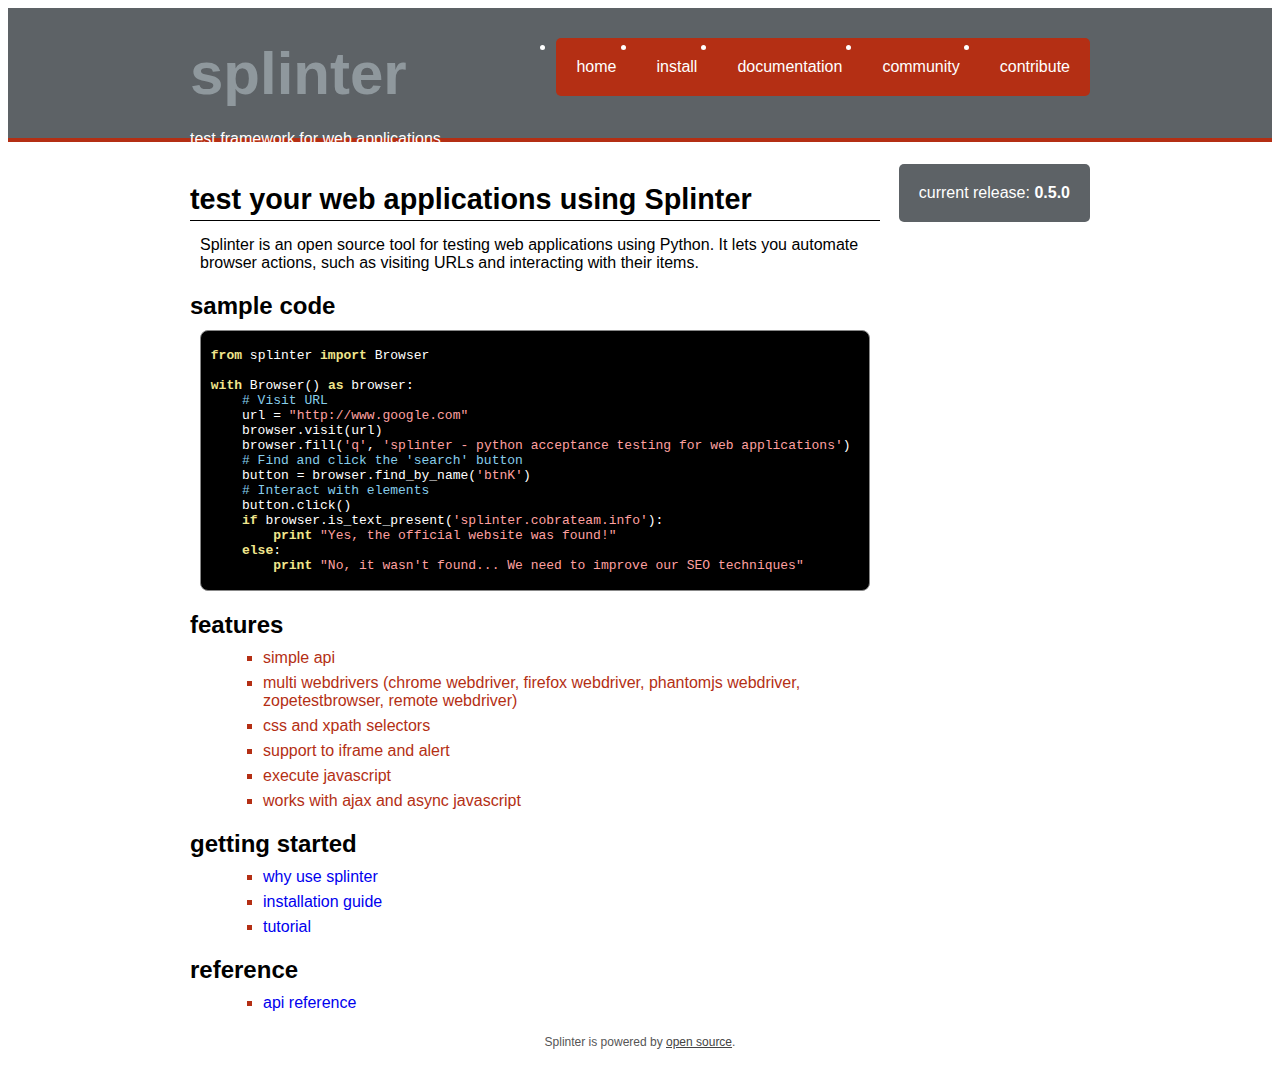
==== splinterweb/index.html @ 50b1f4a7 "added why use splinter in the index." ====
<html>
    <head>
        <meta http-equiv="Content-type" content="text/html; charset=utf-8"/>
        <title>splinter</title>

        <meta name="description" content="Splinter is an open source Python tool for test web applications" />
        <meta name="keywords" content="splinter, python, web applications, tests, acceptance tests, cobrateam" />
        <link rel="stylesheet" type="text/css" href="http://yui.yahooapis.com/3.3.0/build/cssreset/reset-min.css" />
        <link rel="stylesheet" href="media/css/splinter.css" type="text/css" />
        <link rel="stylesheet" href="media/css/prettify.css" type="text/css" />
        <script type="text/javascript" src="media/js/prettify.js"></script>

        <script type="text/javascript">
            var _gaq = _gaq || [];
            _gaq.push(['_setAccount', 'UA-23628203-1']);
            _gaq.push(['_trackPageview']);
            (function() {
                var ga = document.createElement('script'); ga.type = 'text/javascript'; ga.async = true;
                ga.src = ('https:' == document.location.protocol ? 'https://ssl' : 'http://www') + '.google-analytics.com/ga.js';
                var s = document.getElementsByTagName('script')[0]; s.parentNode.insertBefore(ga, s);
            })();
        </script>

    </head>
    <body onload="prettyPrint()">
        <div id="header">
            <div class="header-container">
                <div class="title">
                    <h1><a href="http://splinter.cobrateam.info/" title="splinter">splinter</a></h1>
                    <p>test framework for web applications</p>
                </div>
                <ul class="nav">
                    <li><a href="/" class="first">home</a></li>
                    <li><a href="/docs/install.html">install</a></li>
                    <li><a href="/docs/">documentation</a></li>
                    <li><a href="/docs/community.html">community</a></li>
                    <li><a href="/docs/contribute.html" class="last">contribute</a></li>
                </ul>
            </div>
        </div>
        <div id="page">
            <div id="main">
                <h1>test your web applications using Splinter</h1>
                <p>Splinter is an open source tool for testing web applications using Python. It lets you automate browser
                 actions, such as visiting URLs and interacting with their items. </p>

                <h2>sample code</h2>
                <code class="prettyprint">
                    <br /> from splinter import Browser
                    <br />
                    <br /> with Browser() as browser:
                    <br />     # Visit URL
                    <br />     url = "http://www.google.com"
                    <br />     browser.visit(url)
                    <br />     browser.fill('q', 'splinter - python acceptance testing for web applications')
                    <br />     # Find and click the 'search' button
                    <br />     button = browser.find_by_name('btnK')
                    <br />     # Interact with elements
                    <br />     button.click()
                    <br />     if browser.is_text_present('splinter.cobrateam.info'):
                    <br />         print "Yes, the official website was found!"
                    <br />     else:
                    <br />         print "No, it wasn't found... We need to improve our SEO techniques"
                    <br />
                </code>

                <h2>features</h2>
                <ul class="features">
                    <li>simple api</li>
                    <li>multi webdrivers (chrome webdriver, firefox webdriver, phantomjs webdriver, zopetestbrowser, remote webdriver)</li>
                    <li>css and xpath selectors</li>
                    <li>support to iframe and alert</li>
                    <li>execute javascript</li>
                    <li>works with ajax and async javascript</li>
                </ul>

                <h2>getting started</h2>
                <ul class="features">
                    <li><a href="/docs/why.html">why use splinter</a></li>
                    <li><a href="/docs/install.html">installation guide</a></li>
                    <li><a href="/docs/tutorial.html">tutorial</a></li>
                </ul>
                <h2>reference</h2>
                <ul class="features">
                    <li><a href="/docs/api/driver-and-element-api.html">api reference</a></li>
                </ul>
            </div>
            <div id="right">
                <div id="release">
                    <a href="https://github.com/cobrateam/splinter/zipball/0.5.0">current release: <strong>0.5.0</strong></a>
                </div>
            </div>
        </div>
        <div id="footer">
            Splinter is powered by <a href="http://github.com/cobrateam/splinter/" rel="nofollow" target="_blank" title="open source">open source</a>.
        </div>
    </body>
</html>
---- splinterweb/media/css/splinter.css ----
body {
    font-family: 'Segoe UI', Calibri, 'Myriad Pro', Myriad, 'Trebuchet MS', Helvetica, Arial, sans-serif;
}
a {
    text-decoration: none;
}
a:hover {
    text-decoration: underline;
}
#header {
    padding: 10px 0 50px 0;
    border-bottom: 4px solid #b42f14;
    background-color: #5d6266;
    color: #fff;
}
#header .header-container {
    height: 70px;
    width: 900px;
    margin: 0 auto;
}

#header .title {
    float: left;
}
#header h1 a {
    font-size: 60px;
    font-weight: bold;
    color: #8f989d;
    text-decoration:none;
}

.nav {
    margin: 20px auto;
    float: right;
}

.nav li {
    float: left;
}

.nav li a {
    float: left;
    padding: 20px;
    background-color: #b42f14;
    color: #fff;
    text-decoration: none;
}

.nav li a:hover {
    background-color: #411200;
    text-decoration: underline;
}

.nav a.first {
    -moz-border-radius: 5px 0 0 5px;
    -webkit-border-radius: 5px 0 0 5px;
    border-radius: 5px 0 0 5px;
}
.nav a.last {
    -moz-border-radius: 0 5px 5px 0;
    -webkit-border-radius: 0 5px 5px 0;
    border-radius: 0 5px 5px 0;
}
#page {
    clear: both;
    width: 900px;
    margin: 20px auto;
}

#page h1 {
    font-size: 180%;
    font-weight: bold;
    margin-bottom: 15px;
    padding-bottom: 4px;
    border-bottom: 1px solid #000;
}

#page h2 {
    font-size: 24px;
    font-weight: bold;
    margin-bottom: 4px;
}

#page h3 {
    font-size: 120%;
    font-weight: bold;
    margin: 10px 5px;
}

#page h4 {
    color: #B42F14;
    font-weight: bold;
    margin: 0 20px;
}

#page .sprint {
    -moz-border-radius: 5px;
    -webkit-border-radius: 5px;
    border-radius: 5px;
    background-color: #B42F14;
    font-size: 24px;
    margin: 0 0 20px 0;
    padding: 20px 0;
    text-align: center;
    width: 100%;
    color: #ccc;
}

#page .sprint a {
    color: #fff;
}

#page #main {
    float: left;
    width: 690px;
    padding-right: 10px;
}

#page #main p {
    margin: 10px;
}

#page #right {
    display: block;
    float: right;
    background-color: #5d6266;
    -moz-border-radius: 5px;
    -webkit-border-radius: 5px;
    border-radius: 5px;
}

#page #right #release a {
    display: block;
    padding: 20px;
    color: #fff;
    font-size: 16px;
    text-decoration: none;
} 

#page #right #release a:hover {
    text-decoration: underline;
}

#page #right #release a strong {
    font-weight: bold;
}

#page #main .code {
    margin: 20px 0 20px 0;
}

#page #main .features {
    margin: 10px 10px 10px 20px;
}

#page #main .features li {
    margin: 0 0 7px 13px;
    color: #B42F14;
    list-style: square;
}

#page #main .started a {
    color: #B42F14;
}

#footer {
    color: #555;
    width: 100%;
    padding: 13px 0;
    text-align: center;
    font-size: 75%;
    clear: both;
}

#footer a {
    color: #444;
    text-decoration: underline;
}
---- splinterweb/media/css/prettify.css ----
/* Pretty printing styles. Used with prettify.js. */


/* desert scheme ported from vim to google prettify */
code.prettyprint { display: block; padding: 2px; border: 1px solid #888; background-color: #333; }
.str { color: #ffa0a0; } /* string  - pink */
.kwd { color: #f0e68c; font-weight: bold; }
.com { color: #87ceeb; } /* comment - skyblue */
.typ { color: #fff; } /* type    - plaintext */
.lit { color: #cd5c5c; } /* literal - darkred */
.pun { color: #fff; }    /* punctuation */
.pln { color: #fff; }    /* plaintext */
.tag { color: #f0e68c; font-weight: bold; } /* html/xml tag    - lightyellow */
.atn { color: #bdb76b; font-weight: bold; } /* attribute name  - khaki */
.atv { color: #ffa0a0; } /* attribute value - pink */
.dec { color: #98fb98; } /* decimal         - lightgreen */

/* Specify class=linenums on a pre to get line numbering */
ol.linenums { margin-top: 0; margin-bottom: 0 } /* IE indents via margin-left */
li.L0,
li.L1,
li.L2,
li.L3,
li.L5,
li.L6,
li.L7,
li.L8 { list-style-type: none }
/* Alternate shading for lines */
li.L1,
li.L3,
li.L5,
li.L7,
li.L9 { background: #eee }

@media print {
  .str { color: #060; }
  .kwd { color: #006; font-weight: bold; }
  .com { color: #600; font-style: italic; }
  .typ { color: #404; font-weight: bold; }
  .lit { color: #044; }
  .pun { color: #440; }
  .pln { color: #000; }
  .tag { color: #006; font-weight: bold; }
  .atn { color: #404; }
  .atv { color: #060; }
}

pre.prettyprint, code.prettyprint{
        background-color: #000;
        -moz-border-radius: 8px;
        -webkit-border-radius: 8px;
        -o-border-radius: 8px;
        -ms-border-radius: 8px;
        -khtml-border-radius: 8px;
        border-radius: 8px;
        margin: 10px
}
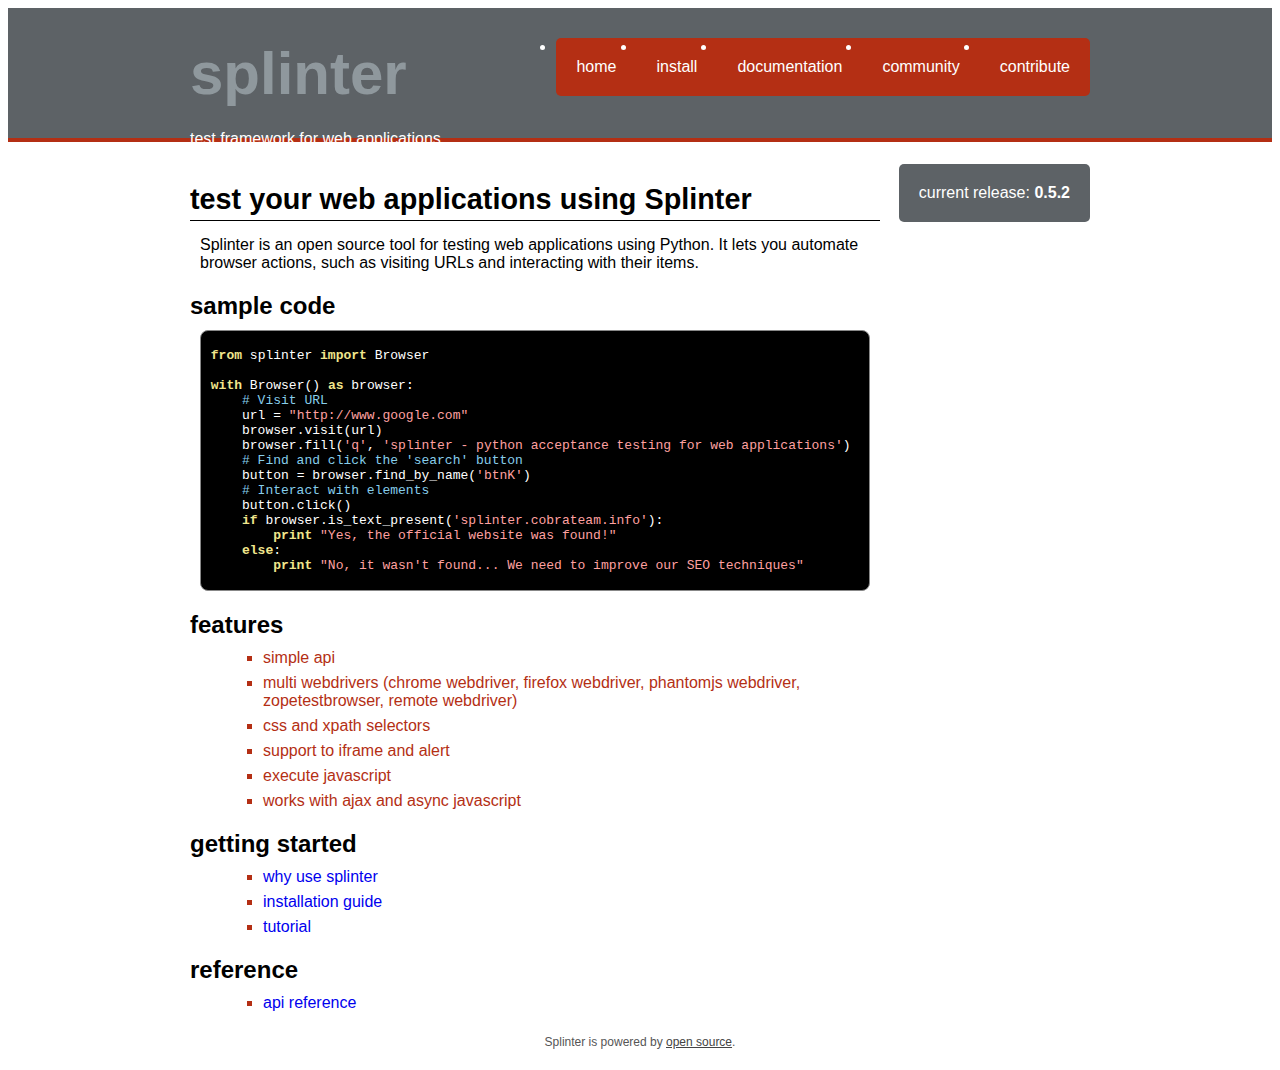
==== commit 551f55f7: "bump to 0.5.2." ====
--- a/splinterweb/index.html
+++ b/splinterweb/index.html
@@ -87,7 +87,7 @@
             </div>
             <div id="right">
                 <div id="release">
-                    <a href="https://github.com/cobrateam/splinter/zipball/0.5.0">current release: <strong>0.5.0</strong></a>
+                    <a href="https://github.com/cobrateam/splinter/zipball/0.5.2">current release: <strong>0.5.2</strong></a>
                 </div>
             </div>
         </div>
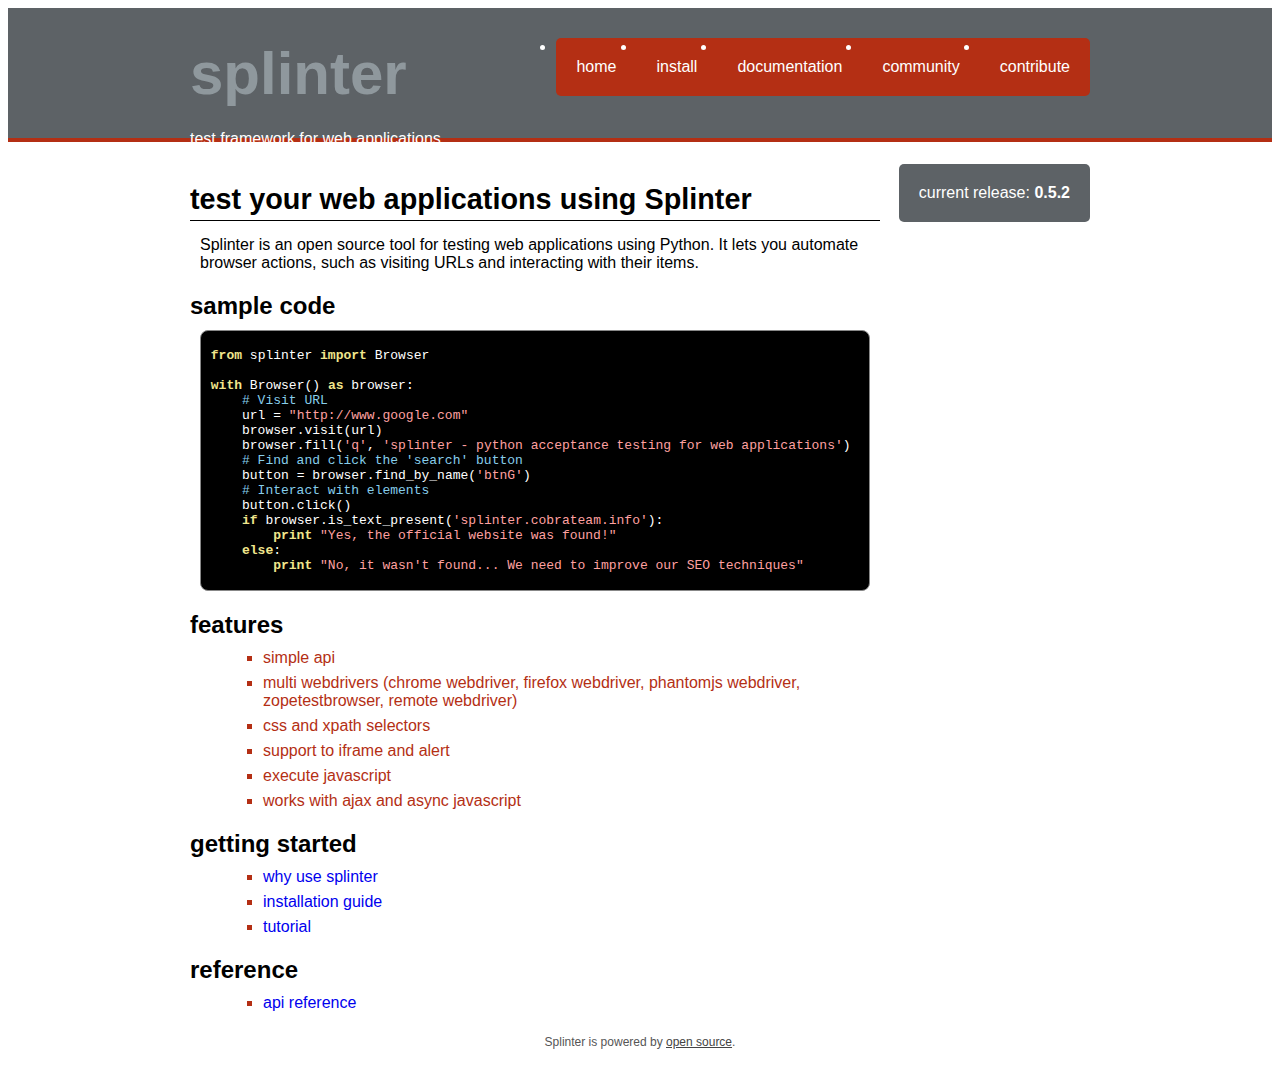
==== commit 3aac9517: "fixed example code." ====
--- a/splinterweb/index.html
+++ b/splinterweb/index.html
@@ -54,7 +54,7 @@
                     <br />     browser.visit(url)
                     <br />     browser.fill('q', 'splinter - python acceptance testing for web applications')
                     <br />     # Find and click the 'search' button
-                    <br />     button = browser.find_by_name('btnK')
+                    <br />     button = browser.find_by_name('btnG')
                     <br />     # Interact with elements
                     <br />     button.click()
                     <br />     if browser.is_text_present('splinter.cobrateam.info'):
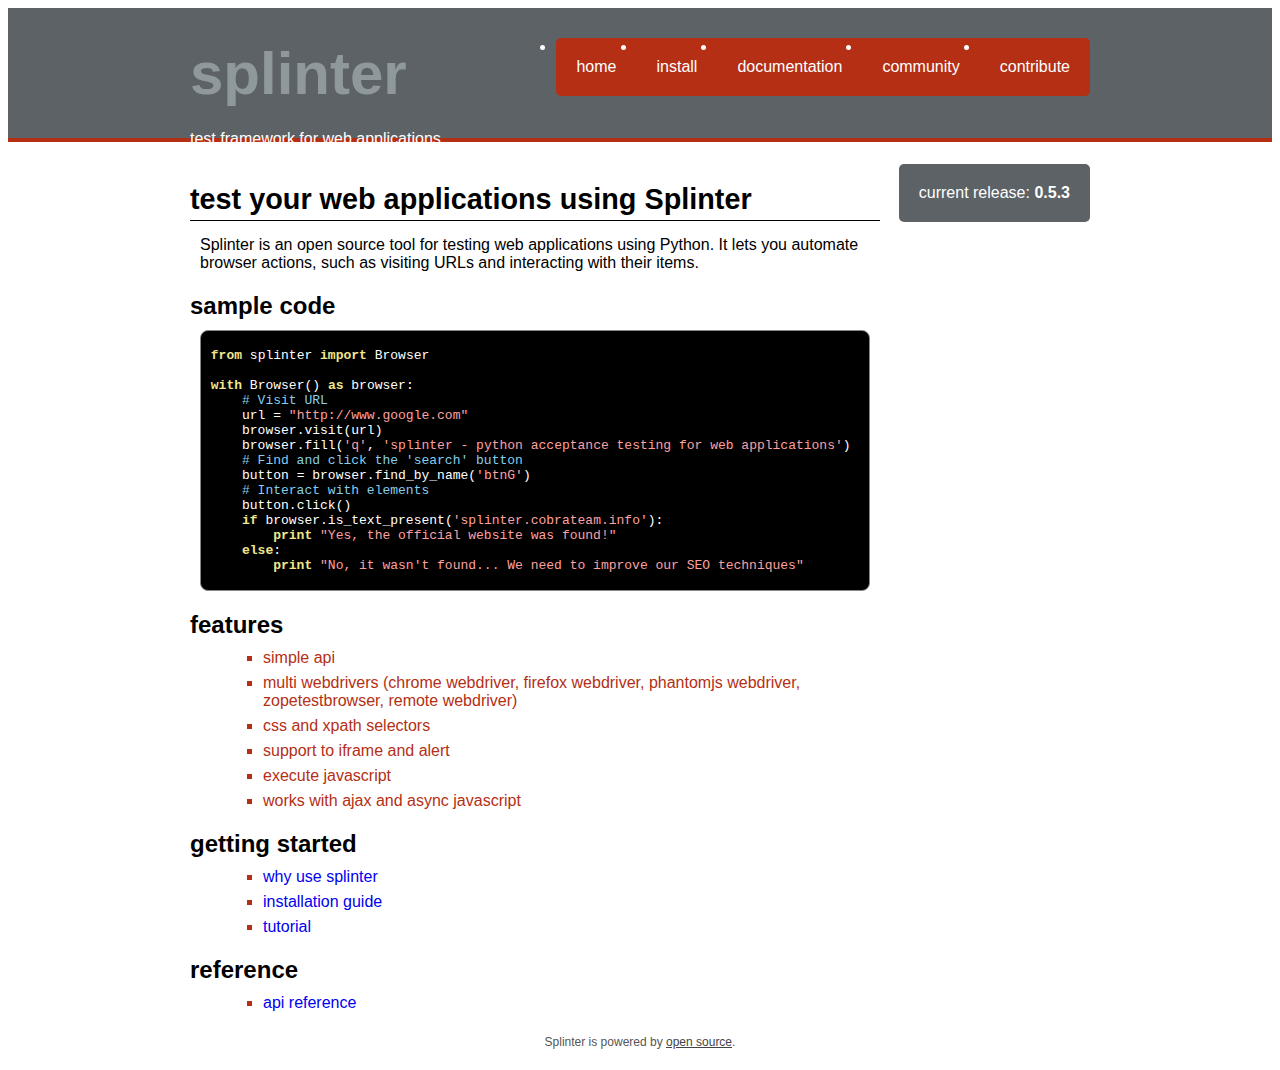
==== commit b858a054: "bump to 0.5.3." ====
--- a/splinterweb/index.html
+++ b/splinterweb/index.html
@@ -87,7 +87,7 @@
             </div>
             <div id="right">
                 <div id="release">
-                    <a href="https://github.com/cobrateam/splinter/zipball/0.5.2">current release: <strong>0.5.2</strong></a>
+                    <a href="https://github.com/cobrateam/splinter/zipball/0.5.3">current release: <strong>0.5.3</strong></a>
                 </div>
             </div>
         </div>
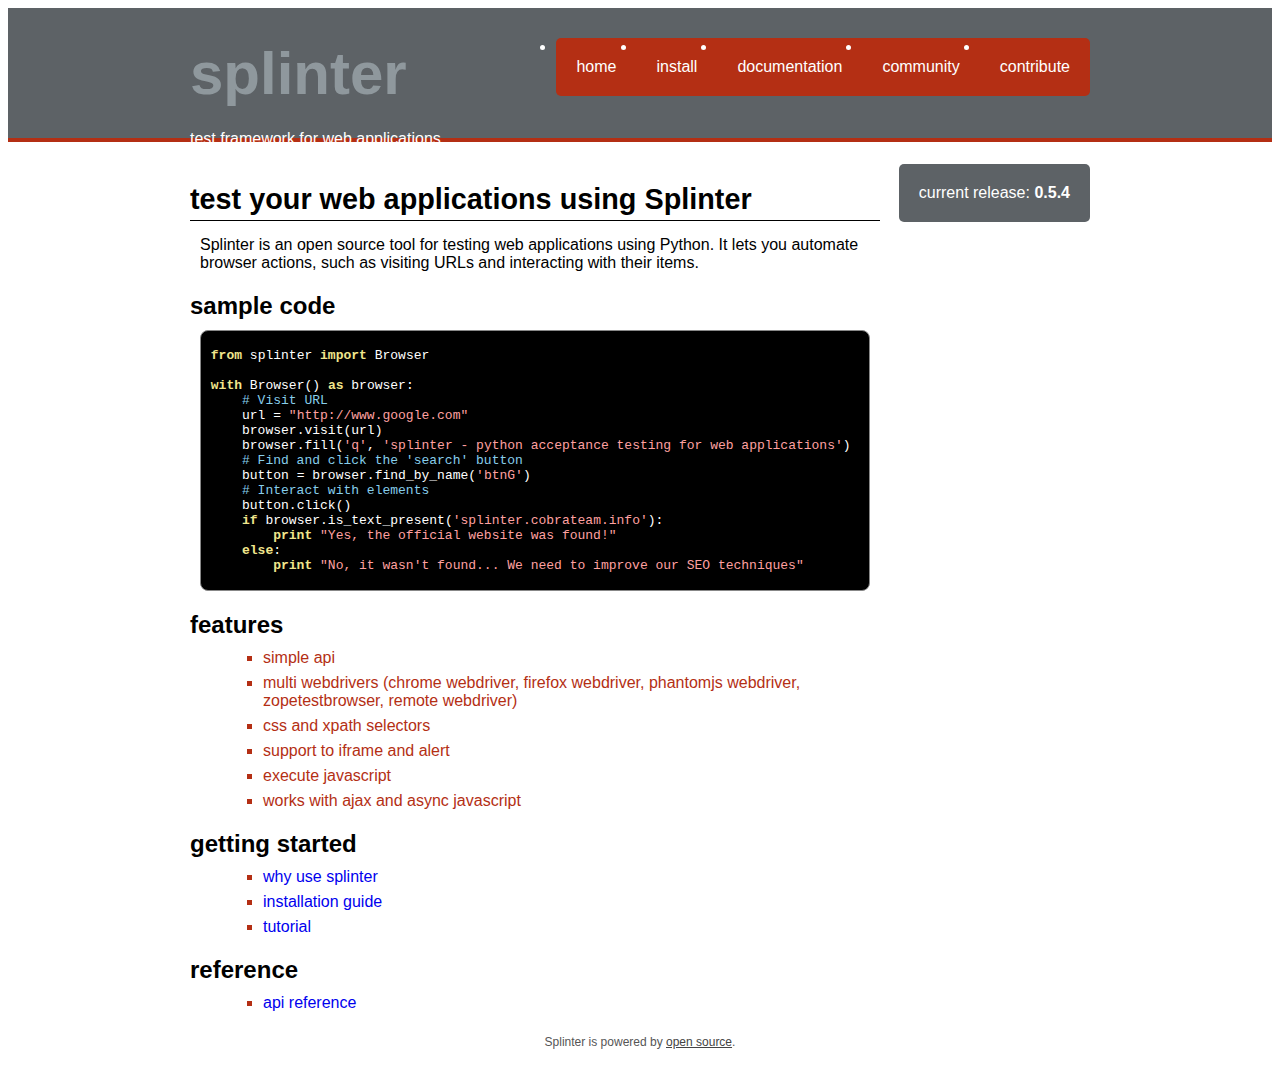
==== commit 383d3330: "bump to 0.5.4." ====
--- a/splinterweb/index.html
+++ b/splinterweb/index.html
@@ -87,7 +87,7 @@
             </div>
             <div id="right">
                 <div id="release">
-                    <a href="https://github.com/cobrateam/splinter/zipball/0.5.3">current release: <strong>0.5.3</strong></a>
+                    <a href="https://github.com/cobrateam/splinter/zipball/0.5.4">current release: <strong>0.5.4</strong></a>
                 </div>
             </div>
         </div>
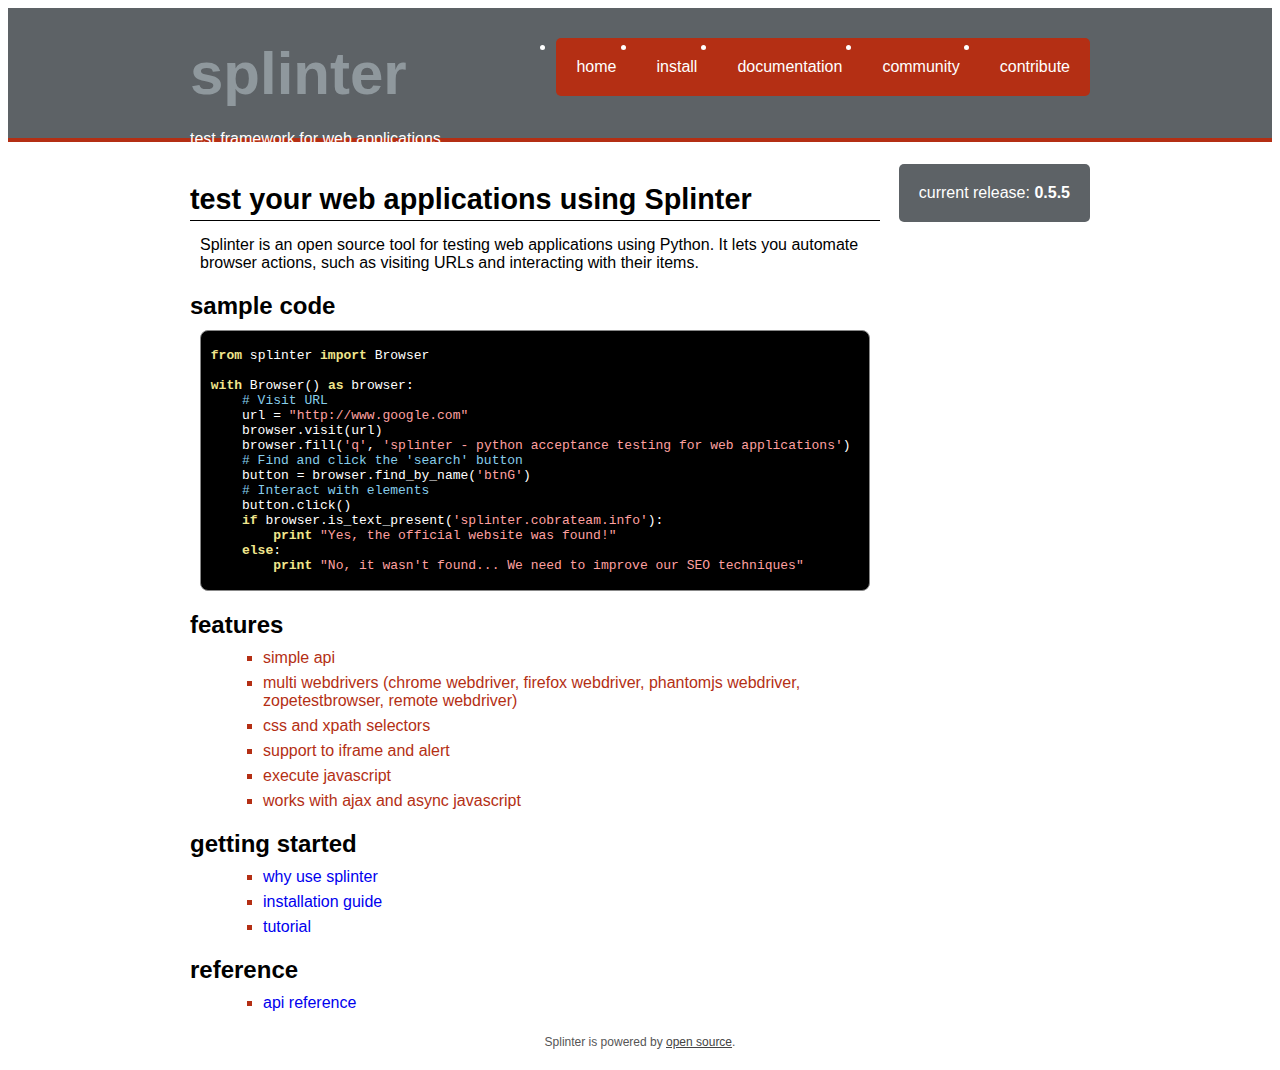
==== commit 15e47761: "bump to 0.5.5." ====
--- a/splinterweb/index.html
+++ b/splinterweb/index.html
@@ -87,7 +87,7 @@
             </div>
             <div id="right">
                 <div id="release">
-                    <a href="https://github.com/cobrateam/splinter/zipball/0.5.4">current release: <strong>0.5.4</strong></a>
+                    <a href="https://github.com/cobrateam/splinter/zipball/0.5.5">current release: <strong>0.5.5</strong></a>
                 </div>
             </div>
         </div>
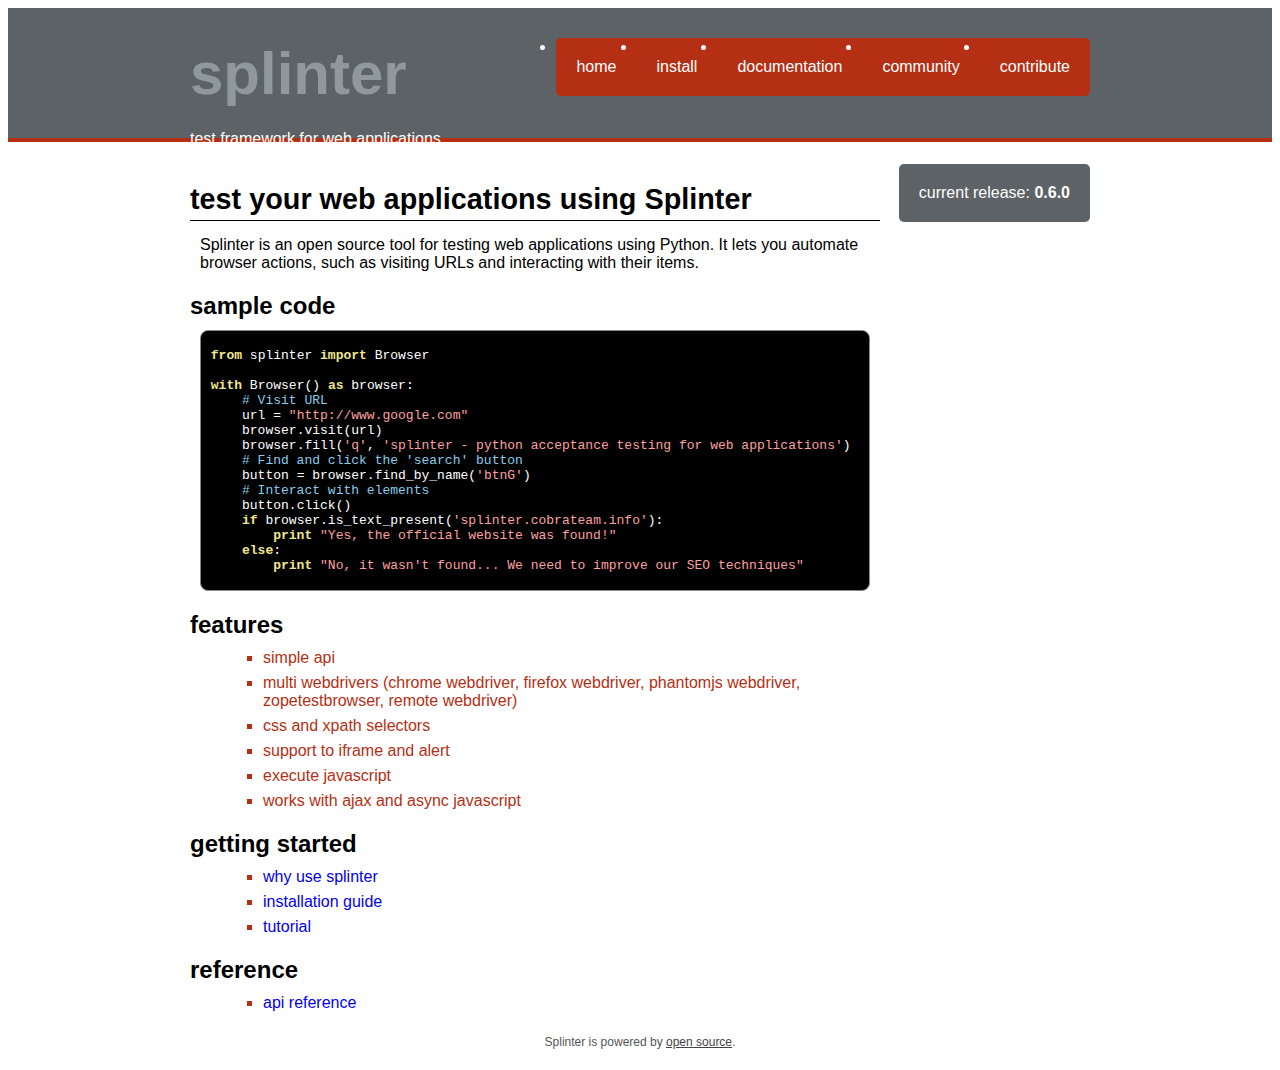
==== commit e540fca0: "bump to 0.6.0." ====
--- a/splinterweb/index.html
+++ b/splinterweb/index.html
@@ -87,7 +87,7 @@
             </div>
             <div id="right">
                 <div id="release">
-                    <a href="https://github.com/cobrateam/splinter/zipball/0.5.5">current release: <strong>0.5.5</strong></a>
+                    <a href="https://github.com/cobrateam/splinter/zipball/0.6.0">current release: <strong>0.6.0</strong></a>
                 </div>
             </div>
         </div>
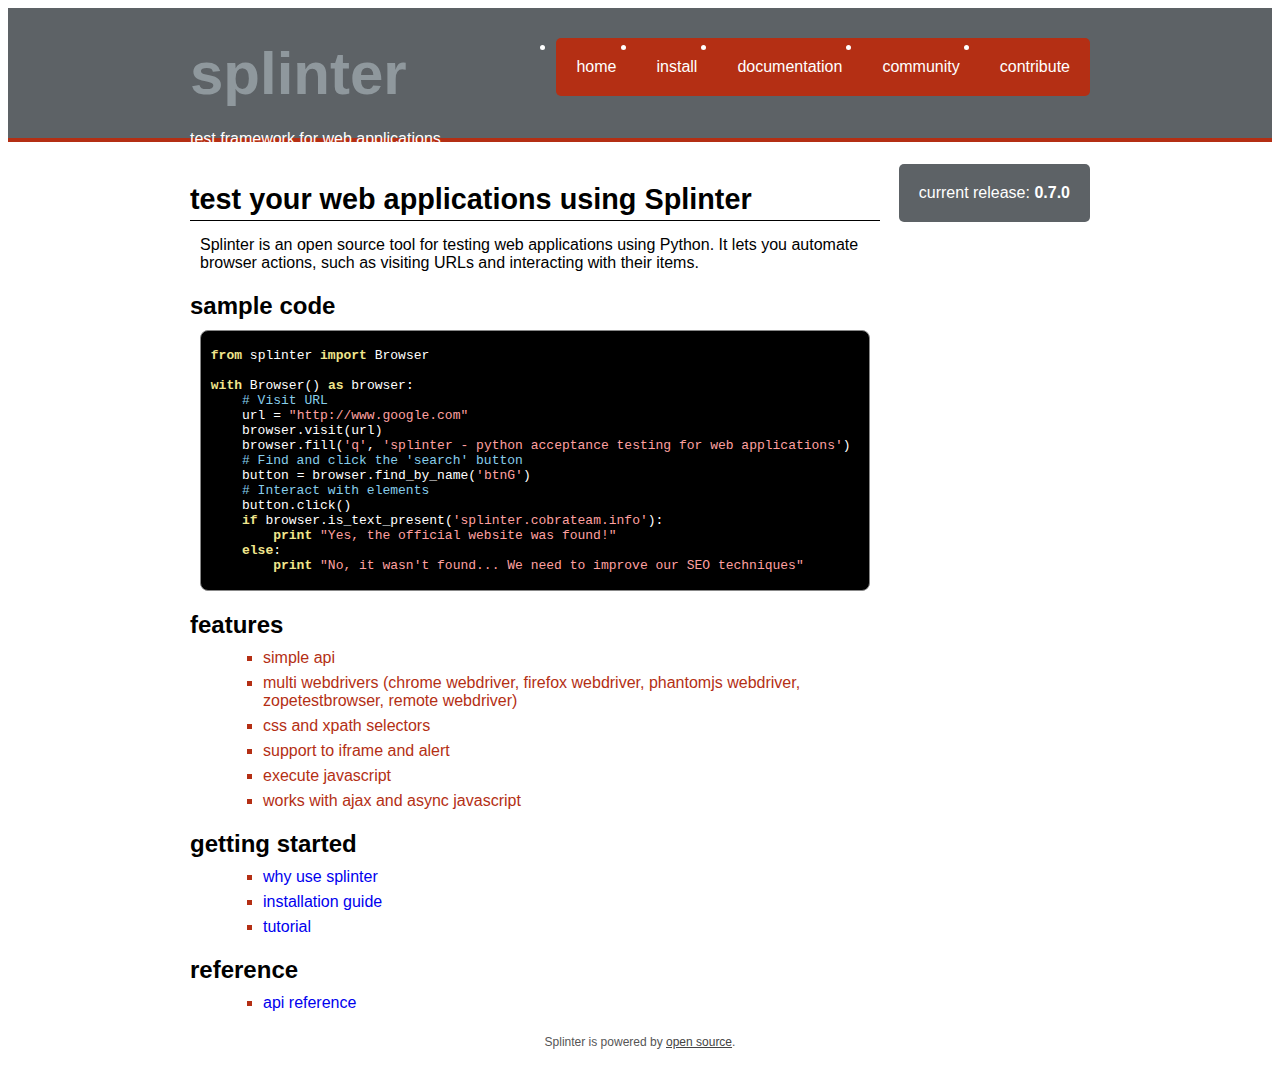
==== commit 27c93c8c: "bump to 0.7.0." ====
--- a/splinterweb/index.html
+++ b/splinterweb/index.html
@@ -87,7 +87,7 @@
             </div>
             <div id="right">
                 <div id="release">
-                    <a href="https://github.com/cobrateam/splinter/zipball/0.6.0">current release: <strong>0.6.0</strong></a>
+                    <a href="https://github.com/cobrateam/splinter/zipball/0.7.0">current release: <strong>0.7.0</strong></a>
                 </div>
             </div>
         </div>
